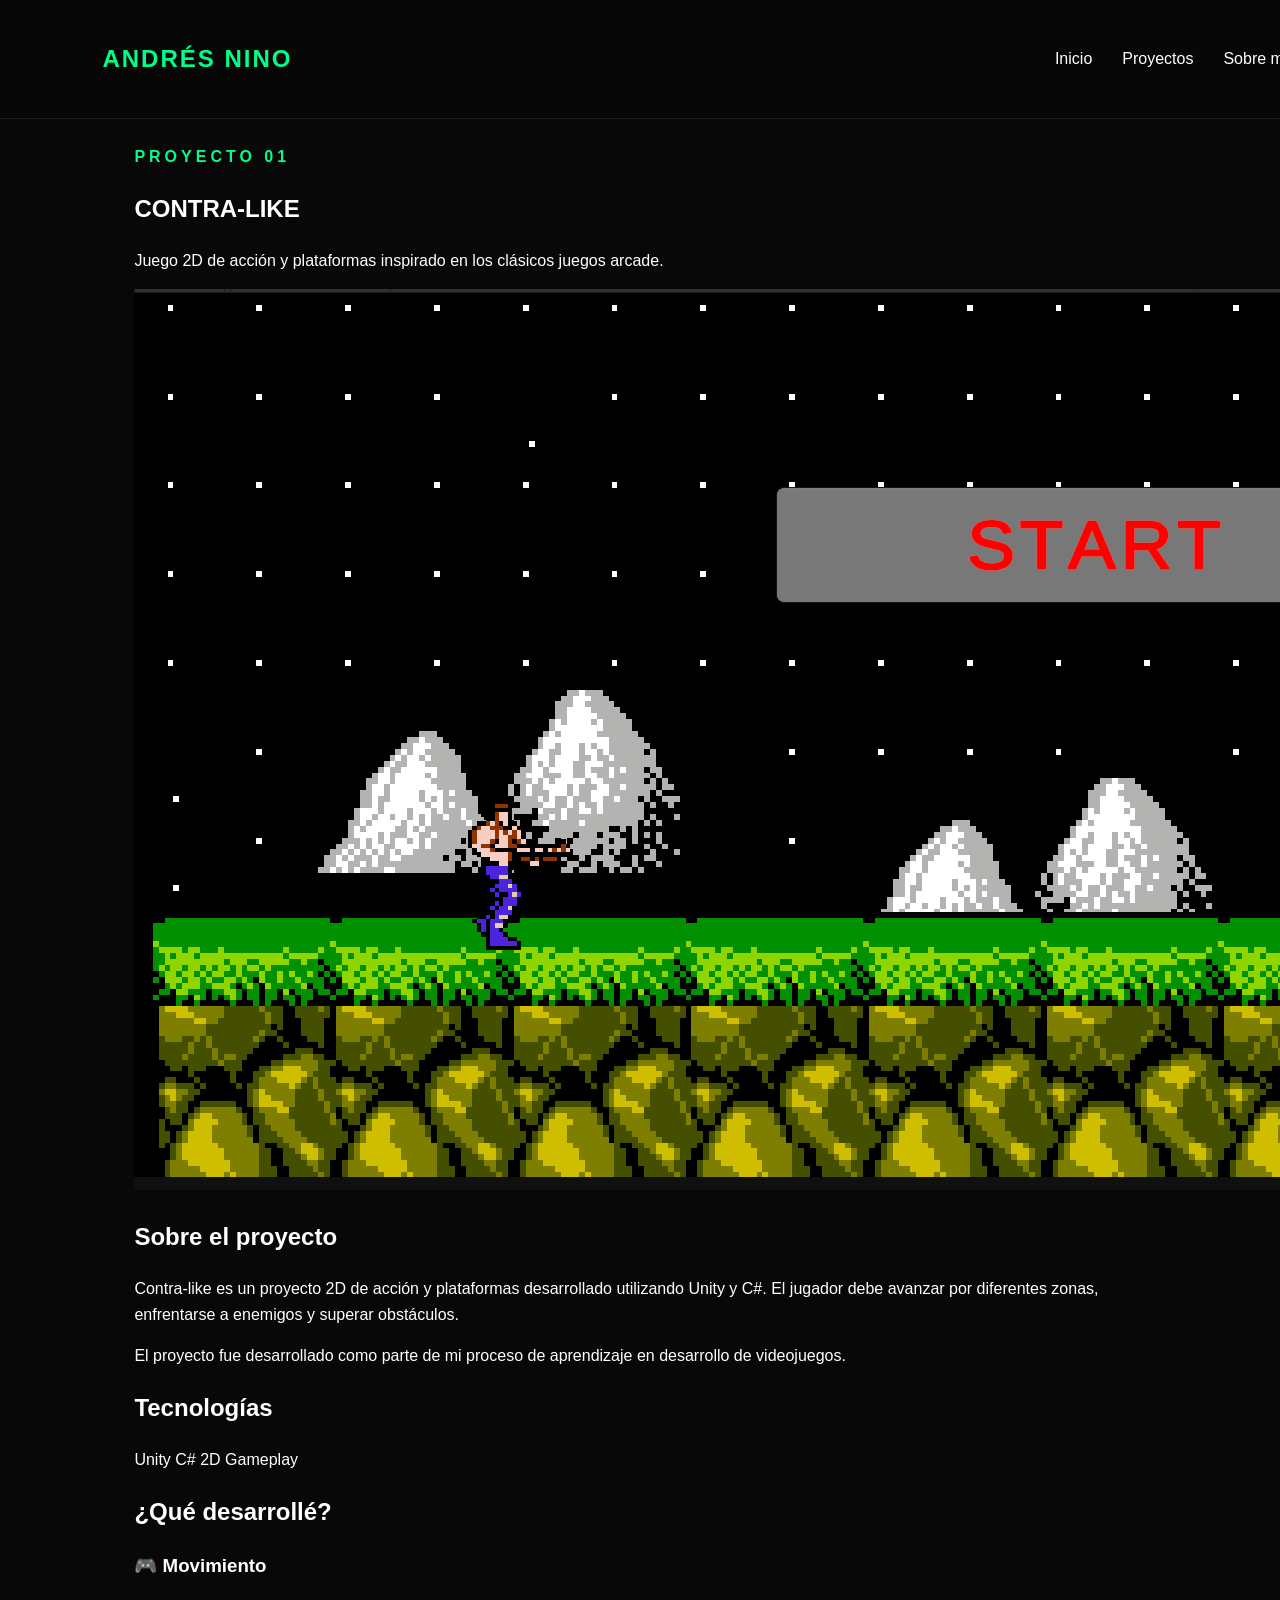
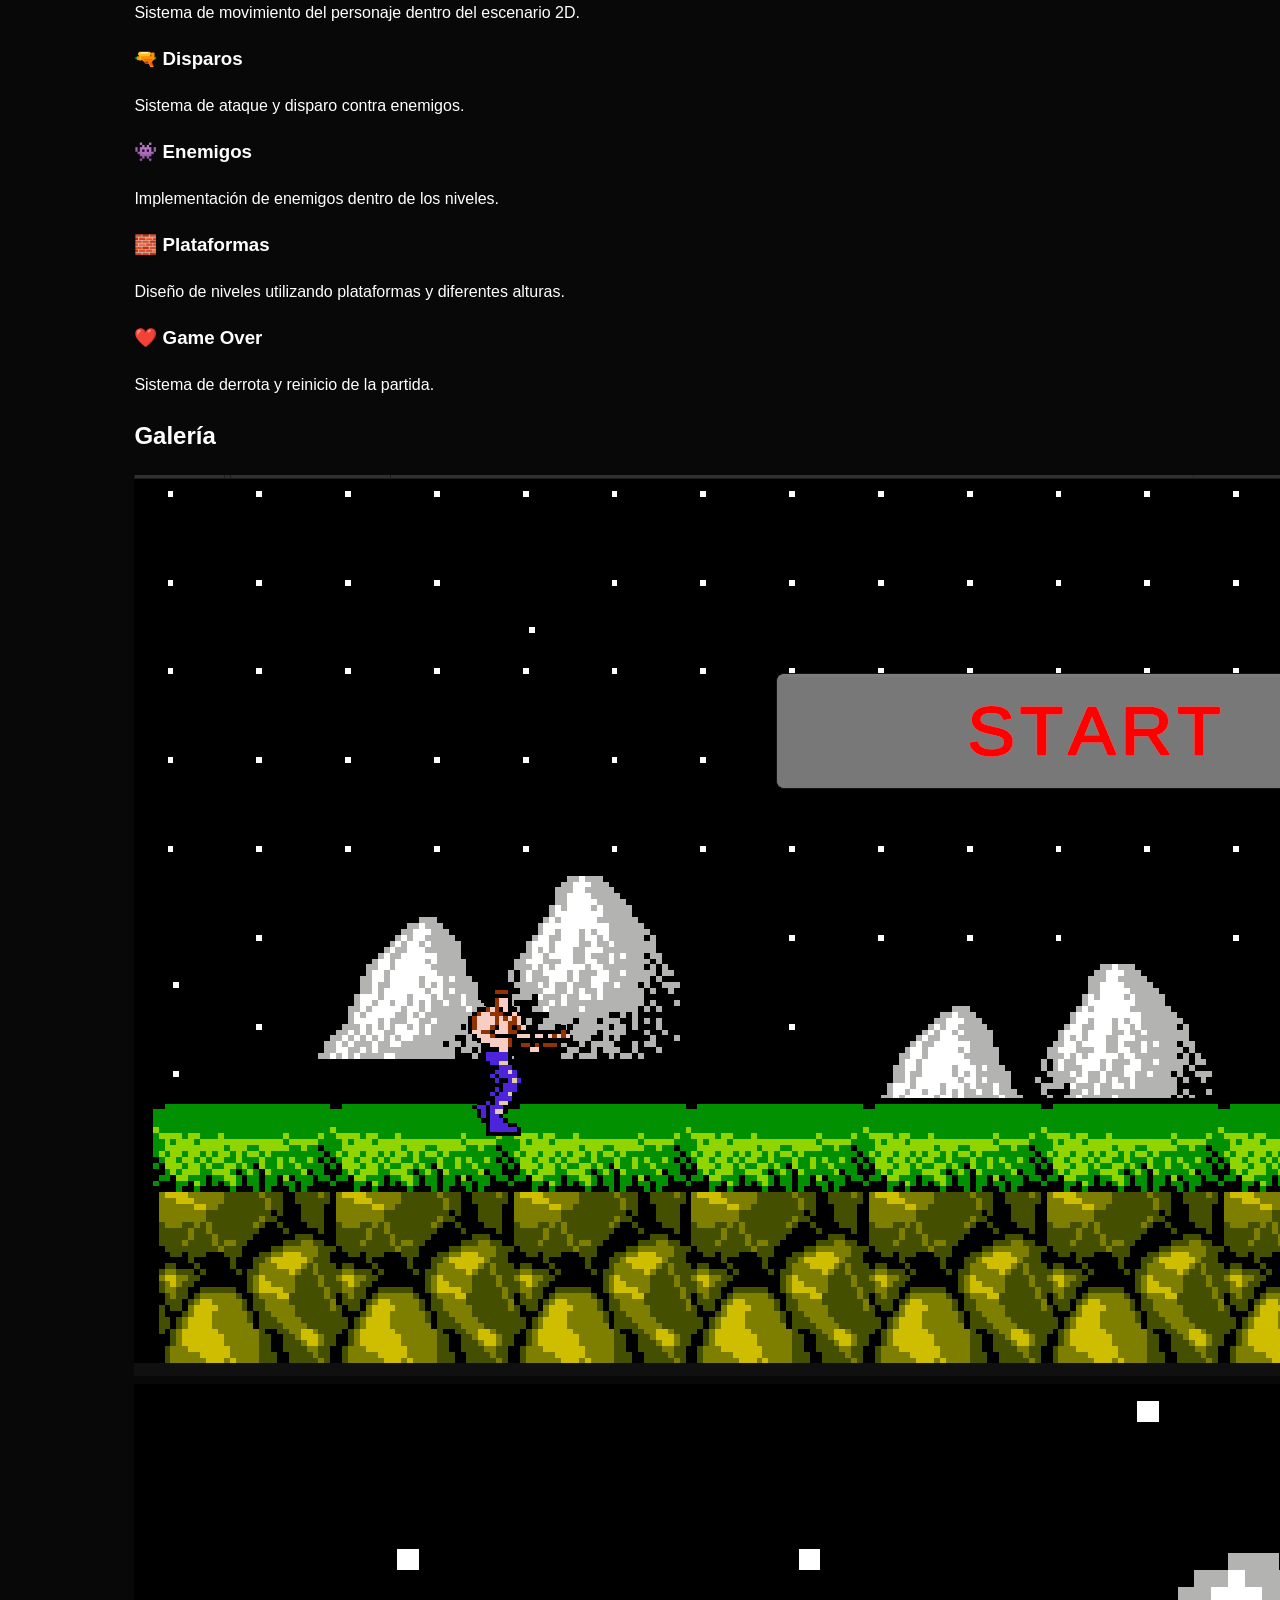
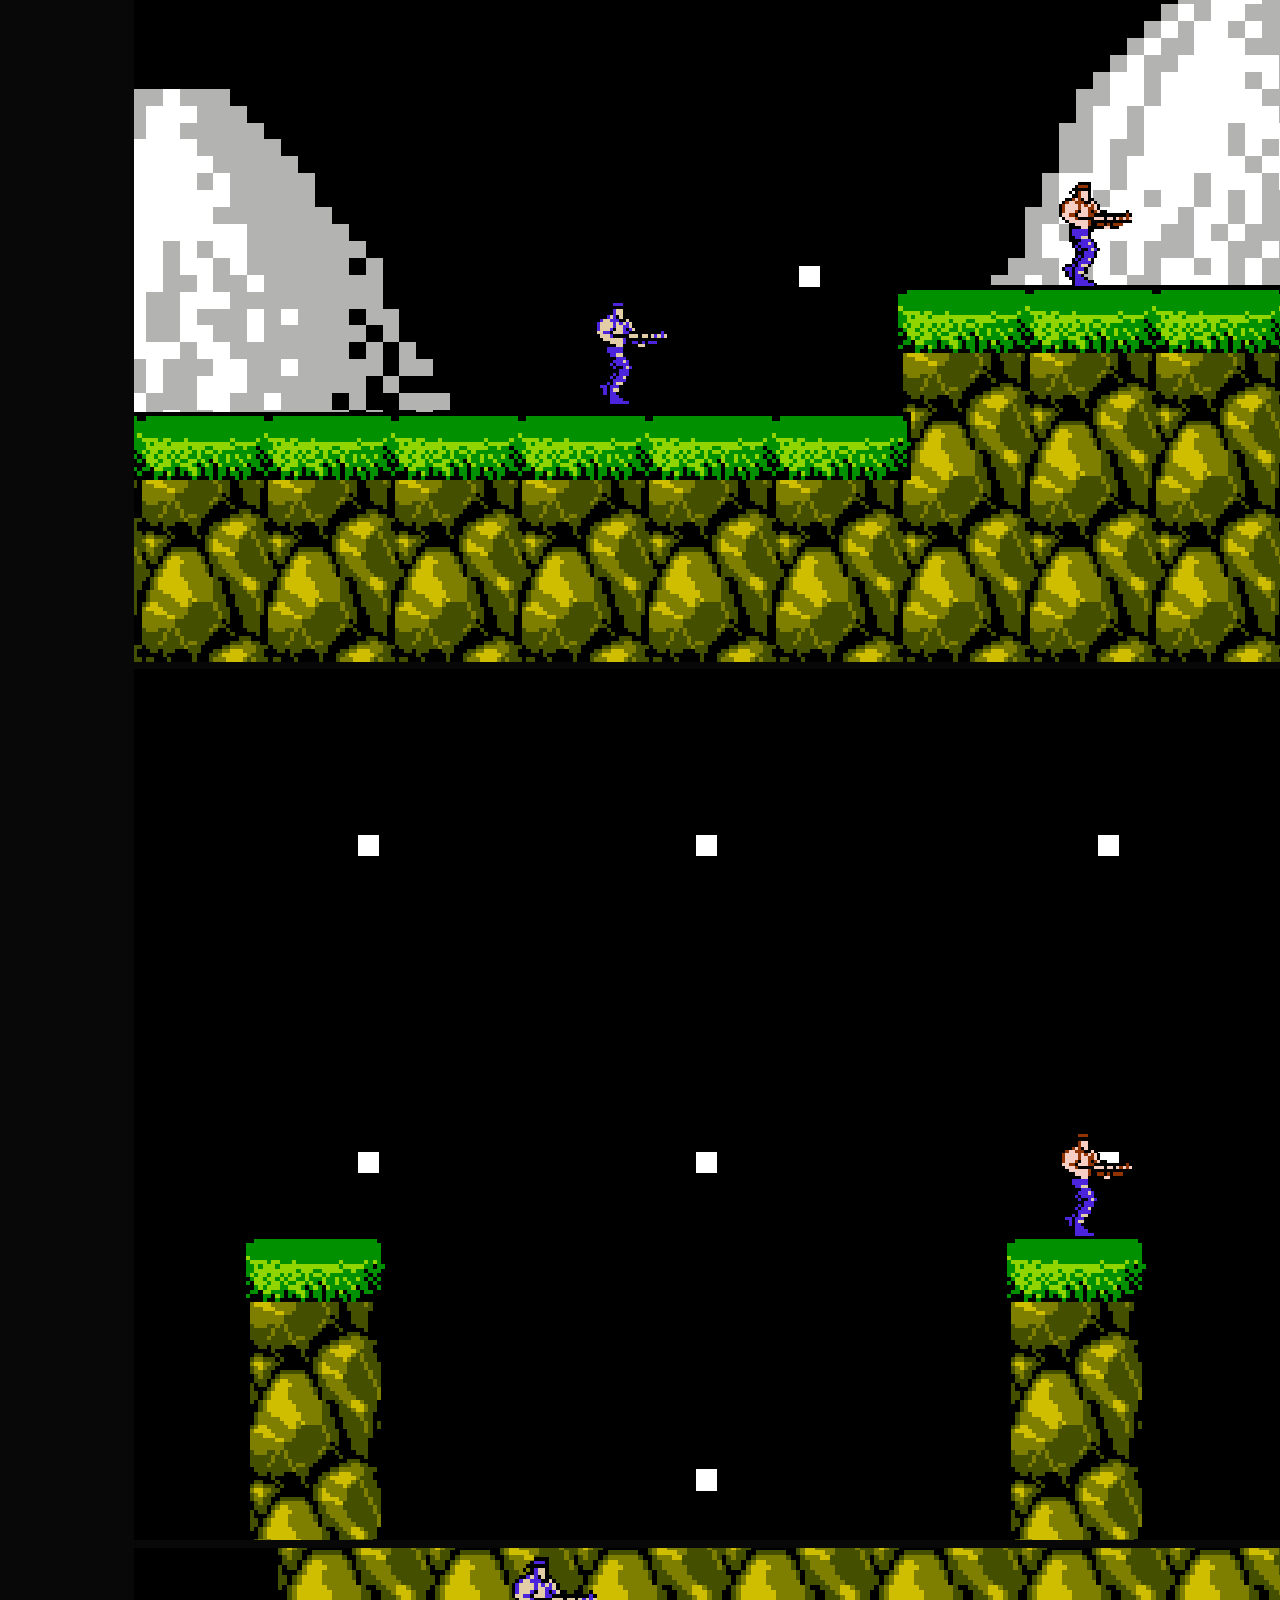
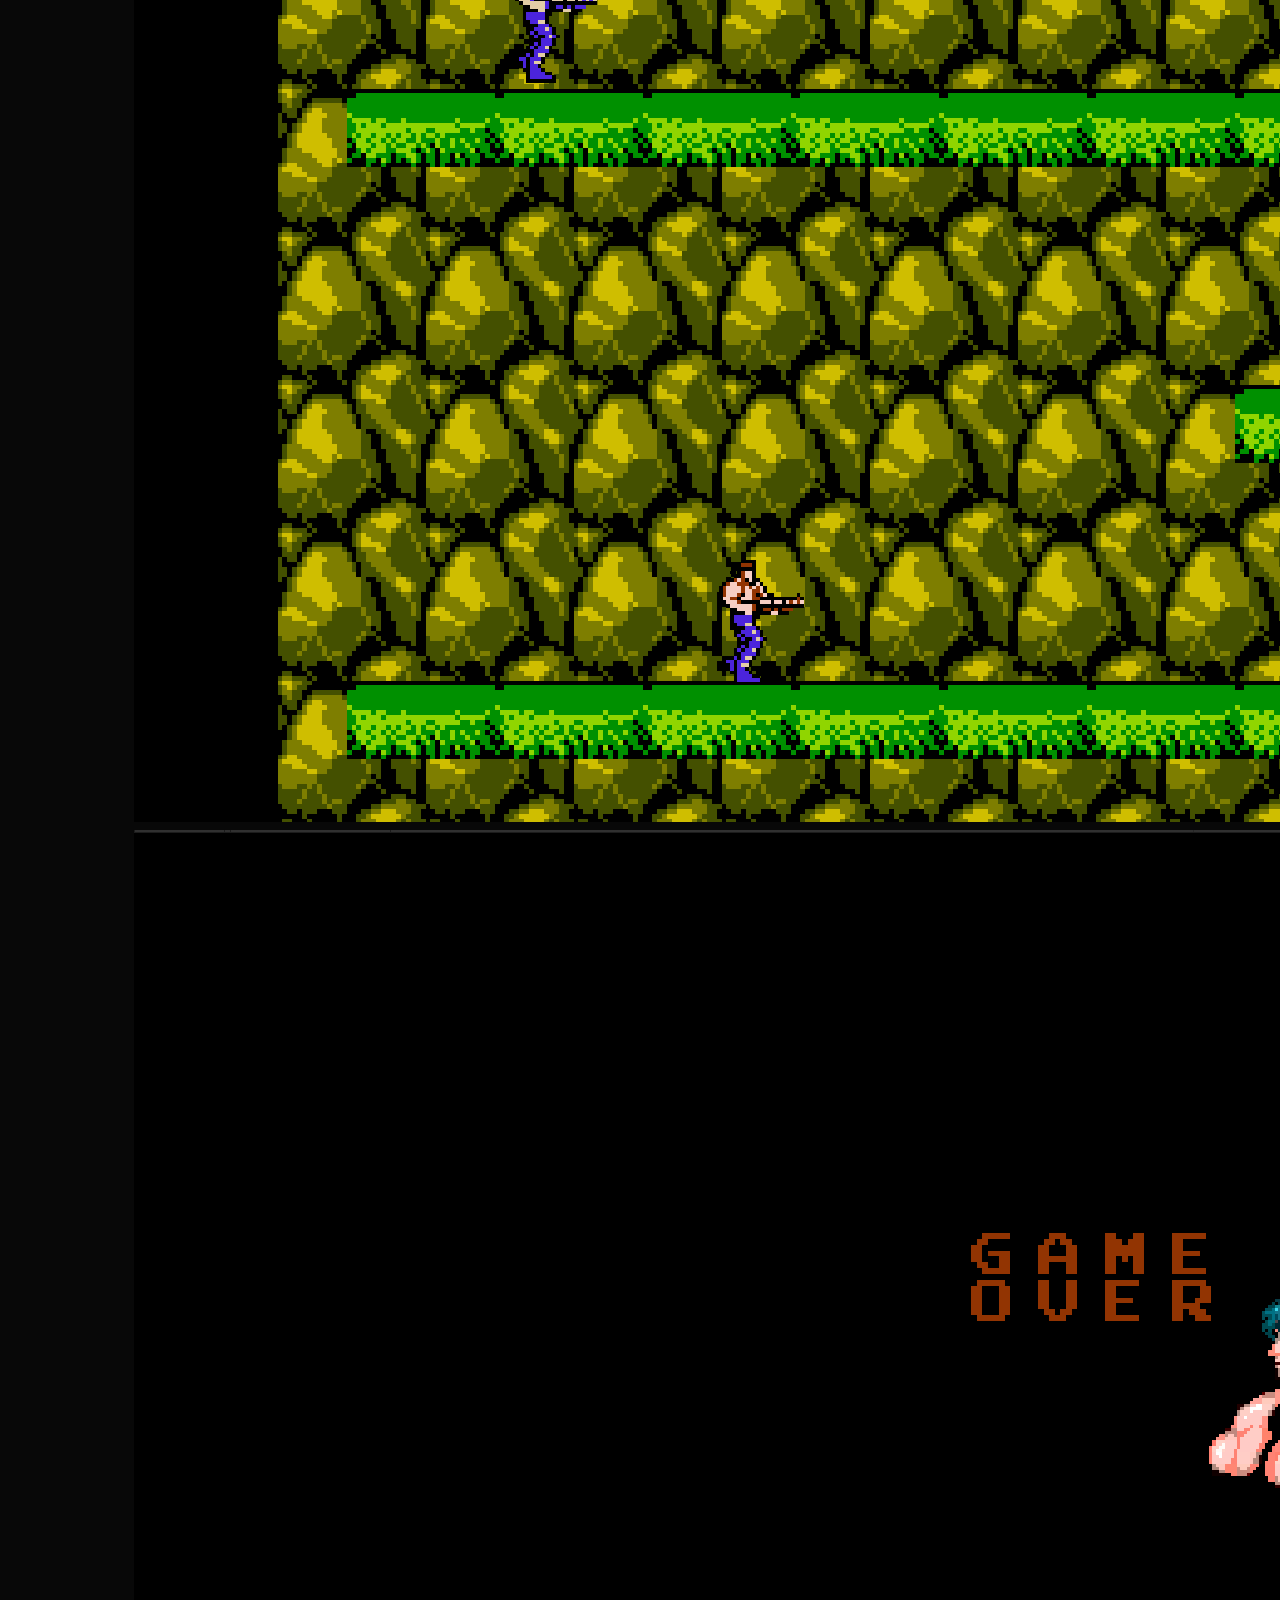
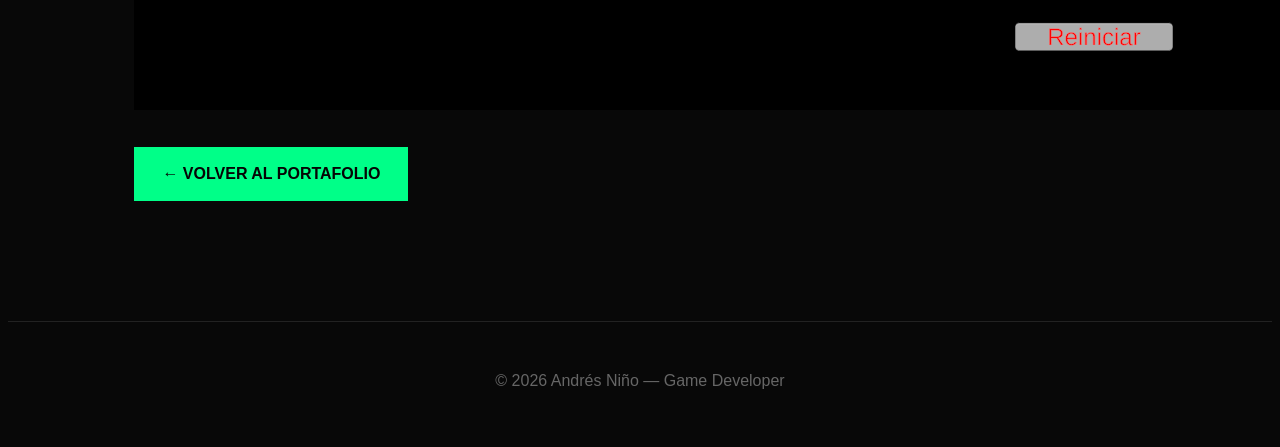
==== contra.html @ ca7fa531 "Create contra.html" ====
<!DOCTYPE html>
<html lang="es">

<head>
    <meta charset="UTF-8">
    <meta name="viewport" content="width=device-width, initial-scale=1.0">

    <title>Contra-like | Andrés Niño</title>

    <link rel="stylesheet" href="style.css">
</head>

<body>

    <!-- NAVBAR -->

    <header>

        <nav>

            <h2>ANDRÉS NINO</h2>

            <ul>
                <li><a href="index.html">Inicio</a></li>
                <li><a href="index.html#proyectos">Proyectos</a></li>
                <li><a href="index.html#sobre-mi">Sobre mí</a></li>
                <li><a href="index.html#contacto">Contacto</a></li>
            </ul>

        </nav>

    </header>


    <!-- PROYECTO -->

    <main>

        <section class="project-detail">

            <p class="small-text">PROYECTO 01</p>

            <h1>CONTRA-LIKE</h1>

            <p class="project-subtitle">
                Juego 2D de acción y plataformas inspirado en
                los clásicos juegos arcade.
            </p>


            <!-- IMAGEN PRINCIPAL -->

            <div class="main-project-image">

                <img
                    src="img/contra-1.png"
                    alt="Gameplay de Contra-like"
                >

            </div>


            <!-- INFORMACIÓN -->

            <div class="project-content">

                <div>

                    <h2>Sobre el proyecto</h2>

                    <p>
                        Contra-like es un proyecto 2D de acción y
                        plataformas desarrollado utilizando Unity y C#.
                        El jugador debe avanzar por diferentes zonas,
                        enfrentarse a enemigos y superar obstáculos.
                    </p>

                    <p>
                        El proyecto fue desarrollado como parte de mi
                        proceso de aprendizaje en desarrollo de
                        videojuegos.
                    </p>

                </div>


                <div>

                    <h2>Tecnologías</h2>

                    <div class="technology-list">

                        <span>Unity</span>
                        <span>C#</span>
                        <span>2D</span>
                        <span>Gameplay</span>

                    </div>

                </div>

            </div>


            <!-- LO QUE DESARROLLÉ -->

            <div class="project-section">

                <h2>¿Qué desarrollé?</h2>

                <div class="features">

                    <div>
                        <h3>🎮 Movimiento</h3>
                        <p>
                            Sistema de movimiento del personaje
                            dentro del escenario 2D.
                        </p>
                    </div>

                    <div>
                        <h3>🔫 Disparos</h3>
                        <p>
                            Sistema de ataque y disparo
                            contra enemigos.
                        </p>
                    </div>

                    <div>
                        <h3>👾 Enemigos</h3>
                        <p>
                            Implementación de enemigos dentro
                            de los niveles.
                        </p>
                    </div>

                    <div>
                        <h3>🧱 Plataformas</h3>
                        <p>
                            Diseño de niveles utilizando
                            plataformas y diferentes alturas.
                        </p>
                    </div>

                    <div>
                        <h3>❤️ Game Over</h3>
                        <p>
                            Sistema de derrota y reinicio
                            de la partida.
                        </p>
                    </div>

                </div>

            </div>


            <!-- GALERÍA -->

            <div class="project-section">

                <h2>Galería</h2>

                <div class="gallery">

                    <img src="img/contra-1.png"
                         alt="Pantalla principal">

                    <img src="img/contra-2.png"
                         alt="Nivel de Contra-like">

                    <img src="img/contra-3.png"
                         alt="Plataformas">

                    <img src="img/contra-4.png"
                         alt="Combate">

                    <img src="img/contra-5.png"
                         alt="Game Over">

                </div>

            </div>


            <!-- BOTÓN VOLVER -->

            <div class="back-button">

                <a href="index.html" class="button">
                    ← VOLVER AL PORTAFOLIO
                </a>

            </div>

        </section>

    </main>


    <footer>

        <p>
            © 2026 Andrés Niño — Game Developer
        </p>

    </footer>

</body>

</html>
---- style.css ----
```css
/* =========================
   CONFIGURACIÓN GENERAL
========================= */

* {
    margin: 0;
    padding: 0;
    box-sizing: border-box;
    scroll-behavior: smooth;
}

body {
    font-family: Arial, Helvetica, sans-serif;
    background: #080808;
    color: #ffffff;
    line-height: 1.6;
}


/* =========================
   HEADER
========================= */

header {
    position: fixed;
    top: 0;
    left: 0;
    width: 100%;
    padding: 20px 8%;
    background: rgba(8, 8, 8, 0.9);
    backdrop-filter: blur(10px);
    z-index: 1000;
    border-bottom: 1px solid #1f1f1f;
}

nav {
    display: flex;
    justify-content: space-between;
    align-items: center;
}

nav h2 {
    color: #00ff88;
    letter-spacing: 2px;
}

nav ul {
    display: flex;
    gap: 30px;
    list-style: none;
}

nav a {
    color: white;
    text-decoration: none;
    transition: 0.3s;
}

nav a:hover {
    color: #00ff88;
}


/* =========================
   HERO
========================= */

.hero {
    min-height: 100vh;

    display: flex;
    align-items: center;

    padding: 120px 10%;

    background:
        radial-gradient(
            circle at 80% 40%,
            rgba(0, 255, 136, 0.12),
            transparent 35%
        );
}

.hero-text {
    max-width: 700px;
}

.small-text {
    color: #00ff88;
    font-weight: bold;
    letter-spacing: 4px;
}

.hero h1 {
    font-size: clamp(60px, 10vw, 120px);
    line-height: 0.9;
    margin: 15px 0;
}

.hero h2 {
    color: #00ff88;
    letter-spacing: 5px;
    margin-bottom: 25px;
}

.hero p {
    max-width: 600px;
    color: #bdbdbd;
    font-size: 18px;
}


/* =========================
   BOTONES
========================= */

.button {
    display: inline-block;

    margin-top: 30px;

    padding: 14px 28px;

    background: #00ff88;
    color: #050505;

    text-decoration: none;

    font-weight: bold;

    transition: 0.3s;
}

.button:hover {
    transform: translateY(-4px);
    box-shadow: 0 10px 30px rgba(0, 255, 136, 0.25);
}


/* =========================
   SECCIONES
========================= */

section {
    padding: 120px 10%;
}

section > h2 {
    font-size: 42px;
    margin-bottom: 15px;
}

.section-description {
    color: #999;
    margin-bottom: 50px;
}


/* =========================
   PROYECTOS
========================= */

.projects-container {
    display: grid;

    grid-template-columns:
        repeat(auto-fit, minmax(280px, 1fr));

    gap: 30px;
}

.project-card {
    background: #111111;

    border: 1px solid #222222;

    transition: 0.3s;

    overflow: hidden;
}

.project-card:hover {
    transform: translateY(-8px);

    border-color: #00ff88;

    box-shadow:
        0 15px 40px rgba(0, 255, 136, 0.1);
}

.project-image {
    height: 200px;

    display: flex;
    align-items: center;
    justify-content: center;

    overflow: hidden;
}

.project-image img {
    width: 100%;
    height: 100%;
    object-fit: cover;
    display: block;
}
}

.project-info {
    padding: 25px;
}

.project-info h3 {
    font-size: 24px;
    margin-bottom: 10px;
}

.project-info p {
    color: #999;
    margin-bottom: 20px;
}

.project-info span {
    display: inline-block;

    padding: 5px 10px;

    margin-right: 5px;

    border: 1px solid #00ff88;

    color: #00ff88;

    font-size: 12px;
}


/* =========================
   SOBRE MÍ
========================= */

#sobre-mi {
    background: #0d0d0d;
}

#sobre-mi p {
    max-width: 800px;

    color: #bdbdbd;

    margin-bottom: 20px;

    font-size: 18px;
}


/* =========================
   CONTACTO
========================= */

#contacto {
    text-align: center;
}

#contacto p {
    color: #aaa;
}


/* =========================
   FOOTER
========================= */

footer {
    text-align: center;

    padding: 30px;

    border-top: 1px solid #222;

    color: #666;
}


/* =========================
   RESPONSIVE
========================= */

@media (max-width: 700px) {

    nav ul {
        display: none;
    }

    section {
        padding: 90px 7%;
    }

    .hero {
        padding: 120px 7%;
    }

}
```
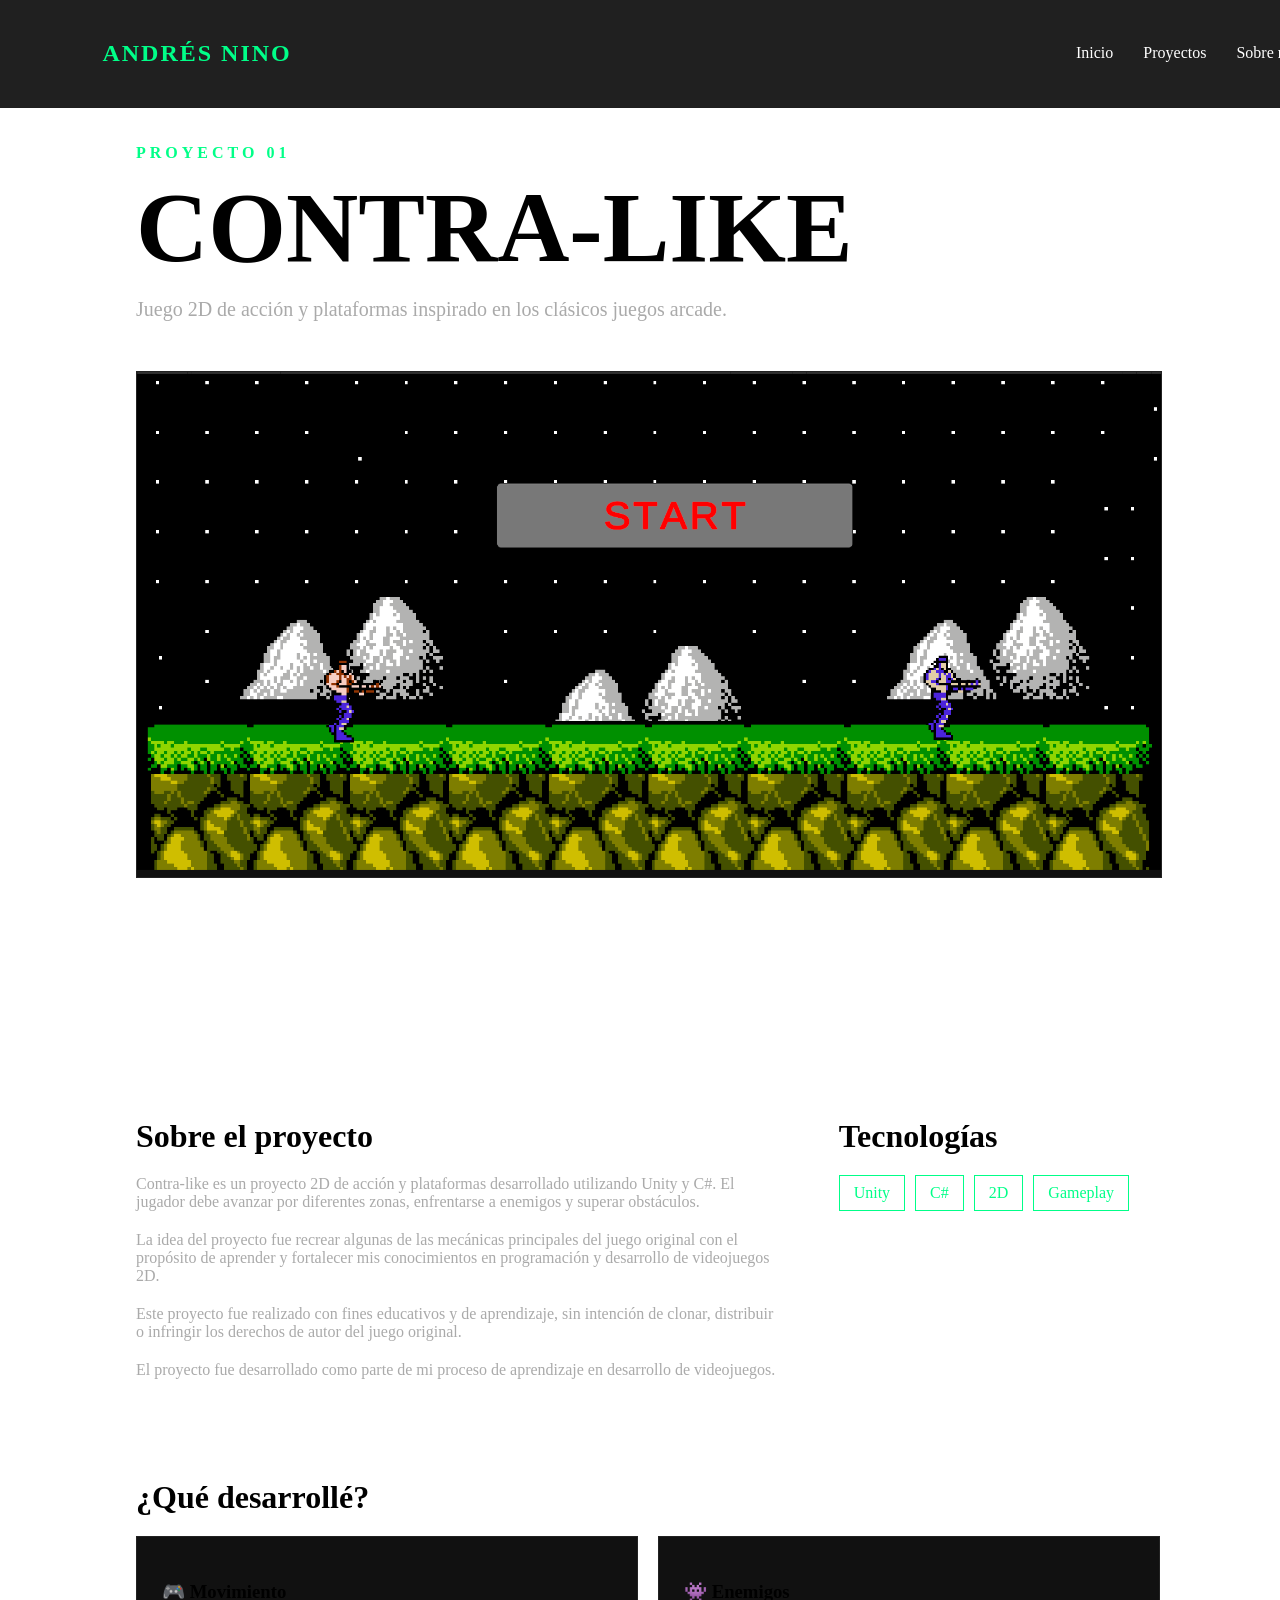
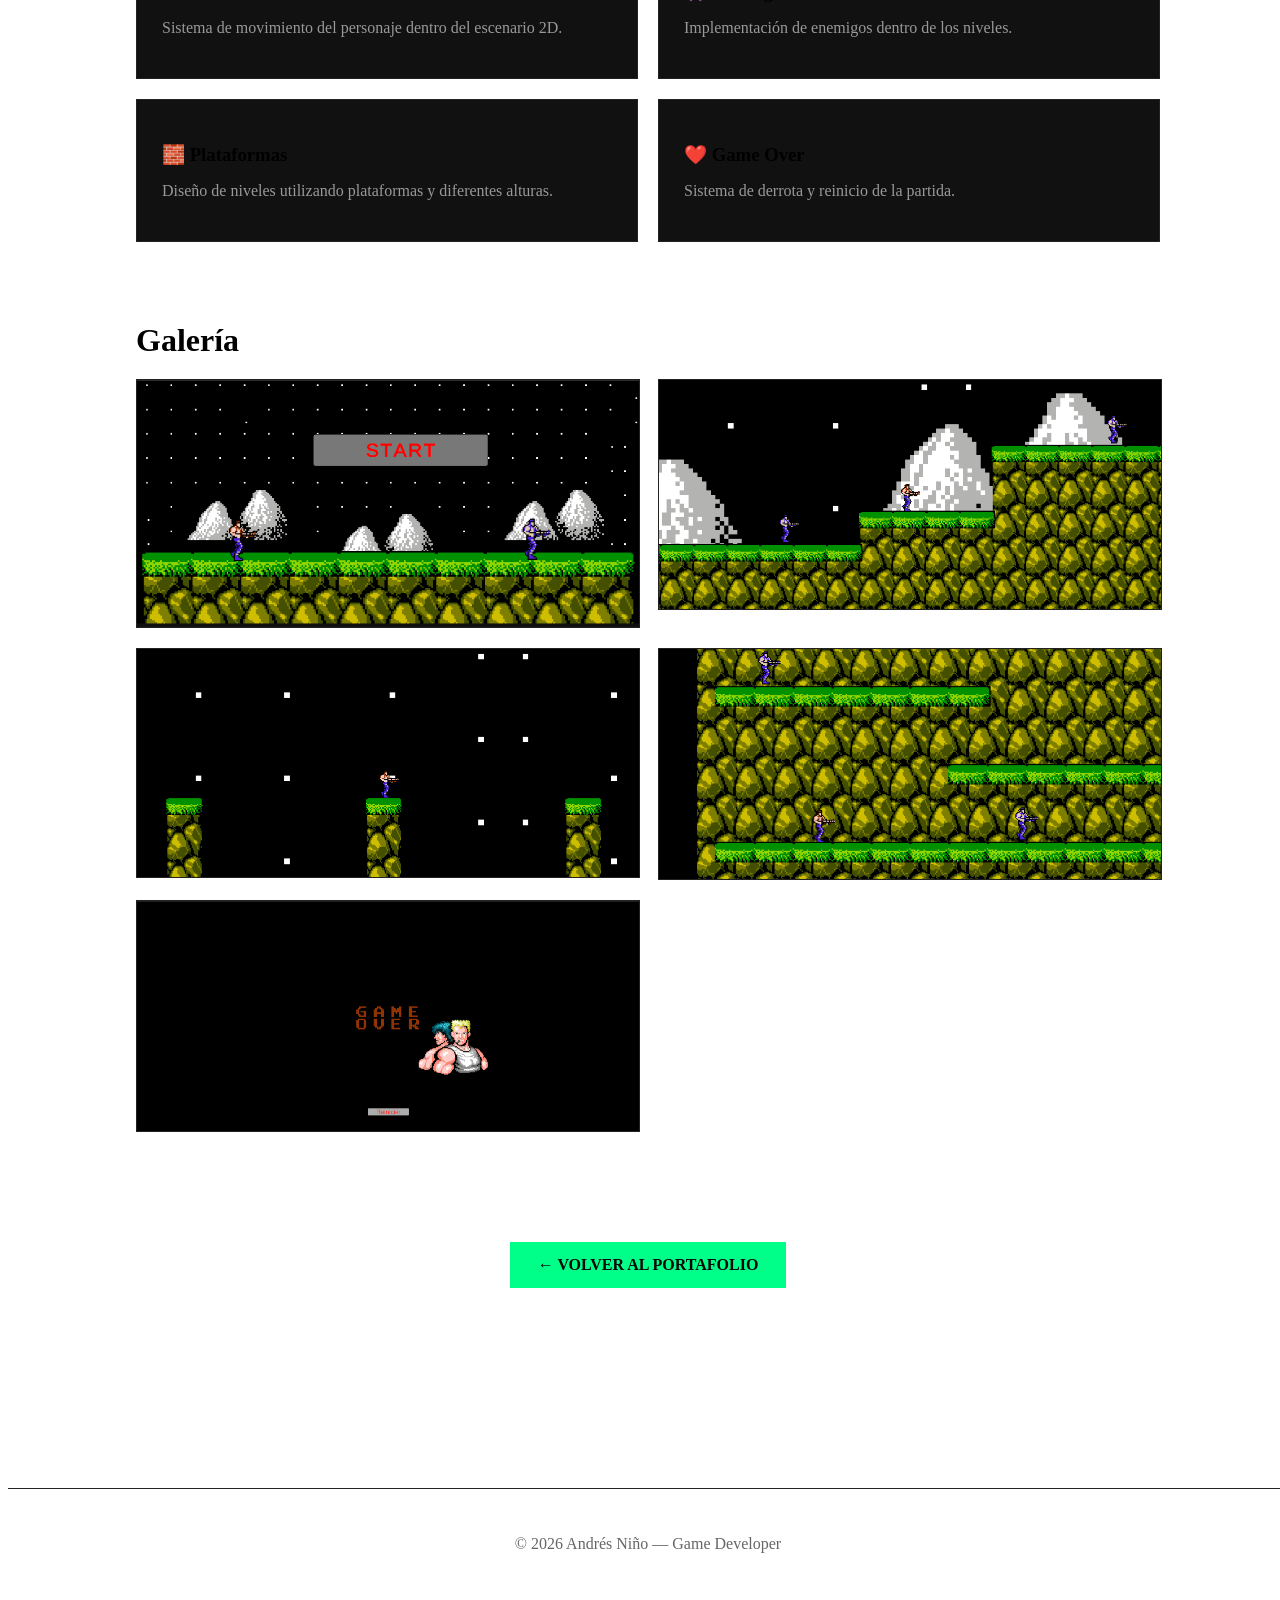
==== commit ea038a5b: "Update contra.html" ====
--- a/contra.html
+++ b/contra.html
@@ -60,6 +60,21 @@
             </div>
 
 
+            <!-- VIDEO DEL JUEGO -->
+
+            <div class="project-video">
+
+                <iframe
+                    src="https://www.youtube.com/embed/HOSuY7W5_TM"
+                    title="Contra-like - Gameplay"
+                    frameborder="0"
+                    allow="accelerometer; autoplay; clipboard-write; encrypted-media; gyroscope; picture-in-picture; web-share"
+                    allowfullscreen>
+                </iframe>
+
+            </div>
+
+
             <!-- INFORMACIÓN -->
 
             <div class="project-content">
@@ -76,6 +91,21 @@
                     </p>
 
                     <p>
+                        La idea del proyecto fue recrear algunas de las
+                        mecánicas principales del juego original con el
+                        propósito de aprender y fortalecer mis
+                        conocimientos en programación y desarrollo de
+                        videojuegos 2D.
+                    </p>
+
+                    <p>
+                        Este proyecto fue realizado con fines educativos
+                        y de aprendizaje, sin intención de clonar,
+                        distribuir o infringir los derechos de autor
+                        del juego original.
+                    </p>
+
+                    <p>
                         El proyecto fue desarrollado como parte de mi
                         proceso de aprendizaje en desarrollo de
                         videojuegos.
@@ -111,43 +141,50 @@
                 <div class="features">
 
                     <div>
+
                         <h3>🎮 Movimiento</h3>
+
                         <p>
                             Sistema de movimiento del personaje
                             dentro del escenario 2D.
                         </p>
-                    </div>
-
-                    <div>
-                        <h3>🔫 Disparos</h3>
-                        <p>
-                            Sistema de ataque y disparo
-                            contra enemigos.
-                        </p>
-                    </div>
-
-                    <div>
+
+                    </div>
+
+
+                    <div>
+
                         <h3>👾 Enemigos</h3>
+
                         <p>
                             Implementación de enemigos dentro
                             de los niveles.
                         </p>
-                    </div>
-
-                    <div>
+
+                    </div>
+
+
+                    <div>
+
                         <h3>🧱 Plataformas</h3>
+
                         <p>
                             Diseño de niveles utilizando
                             plataformas y diferentes alturas.
                         </p>
-                    </div>
-
-                    <div>
+
+                    </div>
+
+
+                    <div>
+
                         <h3>❤️ Game Over</h3>
+
                         <p>
                             Sistema de derrota y reinicio
                             de la partida.
                         </p>
+
                     </div>
 
                 </div>
@@ -163,20 +200,30 @@
 
                 <div class="gallery">
 
-                    <img src="img/contra-1.png"
-                         alt="Pantalla principal">
-
-                    <img src="img/contra-2.png"
-                         alt="Nivel de Contra-like">
-
-                    <img src="img/contra-3.png"
-                         alt="Plataformas">
-
-                    <img src="img/contra-4.png"
-                         alt="Combate">
-
-                    <img src="img/contra-5.png"
-                         alt="Game Over">
+                    <img
+                        src="img/contra-1.png"
+                        alt="Pantalla principal de Contra-like"
+                    >
+
+                    <img
+                        src="img/contra-2.png"
+                        alt="Nivel de Contra-like"
+                    >
+
+                    <img
+                        src="img/contra-3.png"
+                        alt="Sección de plataformas"
+                    >
+
+                    <img
+                        src="img/contra-4.png"
+                        alt="Combate contra enemigos"
+                    >
+
+                    <img
+                        src="img/contra-5.png"
+                        alt="Pantalla de Game Over"
+                    >
 
                 </div>
 
@@ -198,6 +245,8 @@
     </main>
 
 
+    <!-- FOOTER -->
+
     <footer>
 
         <p>
--- a/style.css
+++ b/style.css
@@ -10,13 +10,12 @@
     scroll-behavior: smooth;
 }
 
+html,
 body {
-    font-family: Arial, Helvetica, sans-serif;
-    background: #080808;
-    color: #ffffff;
-    line-height: 1.6;
-}
-
+    width: 100%;
+    max-width: 100%;
+    overflow-x: hidden;
+}
 
 /* =========================
    HEADER
@@ -303,3 +302,202 @@
 
 }
 ```
+/* =========================
+   PÁGINA DE PROYECTO
+========================= */
+
+.project-detail {
+    width: 100%;
+    max-width: 1200px;
+    margin: auto;
+    padding: 150px 30px 80px;
+}
+
+.project-detail h1 {
+    font-size: clamp(50px, 8vw, 100px);
+    line-height: 1;
+    margin: 15px 0;
+}
+
+.project-subtitle {
+    color: #aaa;
+    font-size: 20px;
+    max-width: 700px;
+    margin-bottom: 50px;
+}
+
+
+/* IMAGEN PRINCIPAL */
+
+.main-project-image {
+    width: 100%;
+    overflow: hidden;
+    border: 1px solid #222;
+    margin-bottom: 60px;
+}
+
+.main-project-image img {
+    width: 100%;
+    display: block;
+}
+
+
+/* INFORMACIÓN */
+
+.project-content {
+    display: grid;
+    grid-template-columns: 2fr 1fr;
+    gap: 60px;
+    margin-bottom: 80px;
+}
+
+.project-content h2,
+.project-section h2 {
+    font-size: 32px;
+    margin-bottom: 20px;
+}
+
+.project-content p {
+    color: #aaa;
+    margin-bottom: 20px;
+}
+
+
+/* TECNOLOGÍAS */
+
+.technology-list {
+    display: flex;
+    flex-wrap: wrap;
+    gap: 10px;
+}
+
+.technology-list span {
+    border: 1px solid #00ff88;
+    color: #00ff88;
+    padding: 8px 14px;
+}
+
+
+/* CARACTERÍSTICAS */
+
+.project-section {
+    margin-bottom: 80px;
+}
+
+.features {
+    display: grid;
+    grid-template-columns: repeat(2, 1fr);
+    gap: 20px;
+}
+
+.features div {
+    background: #111;
+    border: 1px solid #222;
+    padding: 25px;
+    transition: 0.3s;
+}
+
+.features div:hover {
+    border-color: #00ff88;
+    transform: translateY(-5px);
+}
+
+.features h3 {
+    margin-bottom: 10px;
+}
+
+.features p {
+    color: #999;
+}
+
+
+/* GALERÍA */
+
+.gallery {
+    display: grid;
+    grid-template-columns: repeat(2, 1fr);
+    gap: 20px;
+}
+
+.gallery img {
+    width: 100%;
+    display: block;
+    border: 1px solid #222;
+    transition: 0.3s;
+}
+
+.gallery img:hover {
+    transform: scale(1.02);
+    border-color: #00ff88;
+}
+
+
+/* BOTÓN VOLVER */
+
+.back-button {
+    text-align: center;
+    margin-bottom: 80px;
+}
+
+
+/* RESPONSIVE */
+
+@media (max-width: 700px) {
+
+    .project-detail {
+        width: 100%;
+        padding: 120px 20px 60px;
+    }
+
+    .project-detail h1 {
+        font-size: 55px;
+    }
+
+    .project-content {
+        grid-template-columns: 1fr;
+        gap: 40px;
+    }
+
+    .features {
+        grid-template-columns: 1fr;
+    }
+
+    .gallery {
+        grid-template-columns: 1fr;
+    }
+
+}
+
+.project-button {
+    display: block;
+    margin-top: 20px;
+
+    color: #00ff88;
+    text-decoration: none;
+    font-weight: bold;
+
+    transition: 0.3s;
+}
+
+.project-button:hover {
+    letter-spacing: 1px;
+}
+
+img {
+    max-width: 100%;
+    height: auto;
+}
+
+.main-project-image {
+    width: 100%;
+    max-width: 100%;
+    overflow: hidden;
+}
+
+.main-project-image img {
+    width: 100%;
+    max-width: 100%;
+    height: auto;
+    display: block;
+}
+
